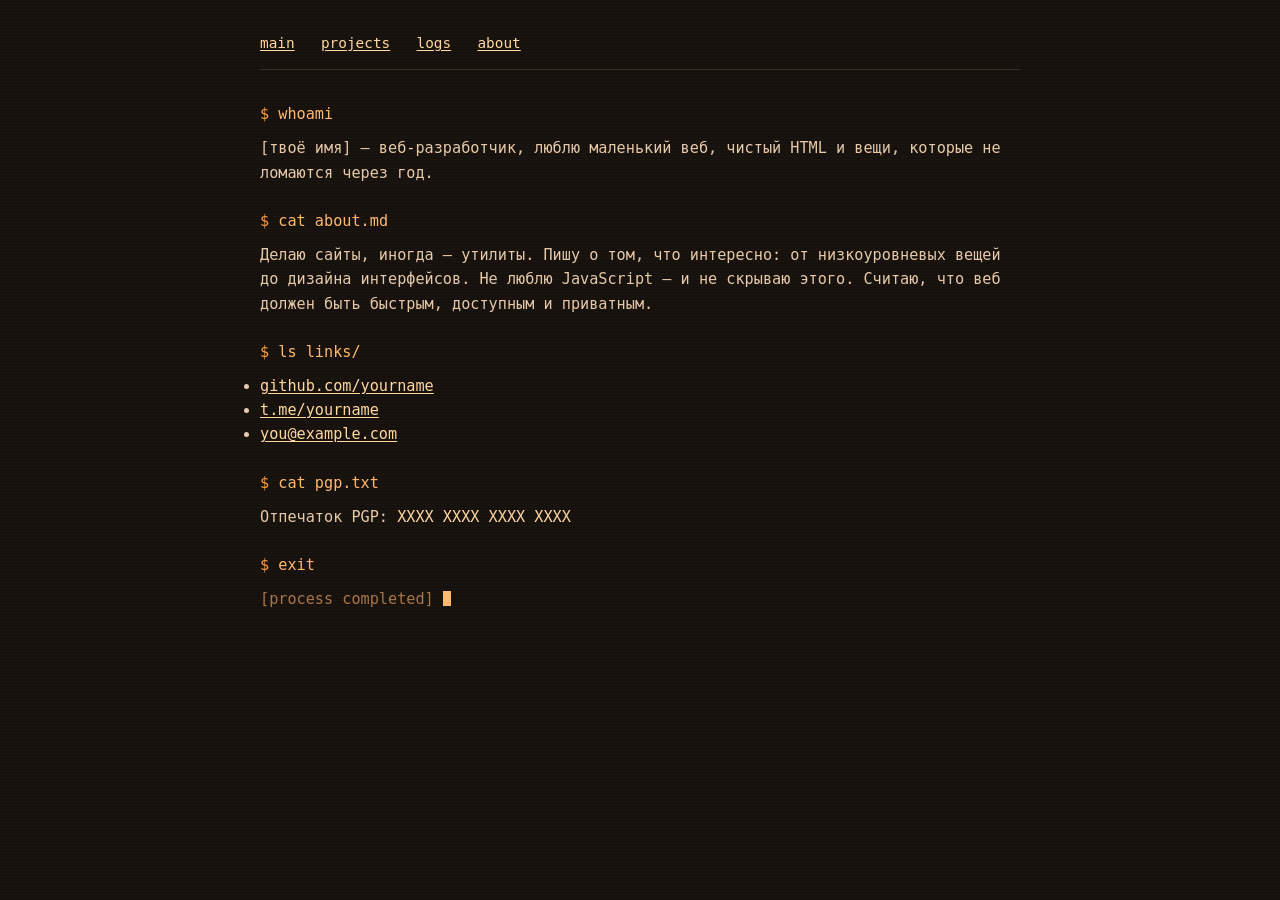
==== about.html @ 71d8f292 "Making example with AI Added logs, projects, about" ====
<!DOCTYPE html>
<html lang="ru">
<head>
  <meta charset="utf-8">
  <meta name="viewport" content="width=device-width, initial-scale=1">
  <title>~/about</title>
  <link rel="stylesheet" href="./res/styles/base.css">
  <link rel="stylesheet" href="./res/styles/about.css">
</head>
<body>
  <div class="container">

    <nav class="site-nav">
      <a href="./index.html">main</a>
      <a href="./projects.html">projects</a>
      <a href="./logs.html">logs</a>
      <a href="./about.html">about</a>
    </nav>

    <main class="terminal">

      <span class="cmd">whoami</span>
      <p class="cmd-out">
        [твоё имя] — веб-разработчик, люблю маленький веб,
        чистый HTML и вещи, которые не ломаются через год.
      </p>

      <span class="cmd">cat about.md</span>
      <p class="cmd-out">
        Делаю сайты, иногда — утилиты. Пишу о том, что интересно:
        от низкоуровневых вещей до дизайна интерфейсов.
        Не люблю JavaScript — и не скрываю этого.
        Считаю, что веб должен быть быстрым, доступным и приватным.
      </p>

      <span class="cmd">ls links/</span>
      <ul class="cmd-out">
        <li><a href="https://github.com/yourname" rel="me noopener">github.com/yourname</a></li>
        <li><a href="https://t.me/yourname" rel="me noopener">t.me/yourname</a></li>
        <li><a href="mailto:you@example.com" rel="me">you@example.com</a></li>
      </ul>

      <span class="cmd">cat pgp.txt</span>
      <p class="cmd-out">
        Отпечаток PGP: <span style="color:#ffd7a0">XXXX XXXX XXXX XXXX</span>
      </p>

      <span class="cmd">exit</span>
      <p class="cmd-out">
        <span class="muted">[process completed]</span>
        <span class="cursor" aria-hidden="true"></span>
      </p>

    </main>

  </div>
</body>
</html>
---- res/styles/base.css ----
:root {
  --max-width: 680px;
  --fg: #1a1a1a;
  --bg: #fdfdfd;
  --link: #0645ad;
  --link-visited: #0b0080;
  --muted: #6a6a6a;
  --border: #e0e0e0;
  --mark: #fff7c2;
  --mono: "JetBrains Mono", "Fira Code", ui-monospace, SFMono-Regular, Menlo, Consolas, monospace;
  --serif: Georgia, "Times New Roman", serif;
}

* { box-sizing: border-box; }

html {
  font-size: 16px;
  line-height: 1.65;
  -webkit-text-size-adjust: 100%;
}

body {
  margin: 0;
  color: var(--fg);
  background: var(--bg);
  font-family: var(--serif);
  text-rendering: optimizeLegibility;
}

.container {
  max-width: var(--max-width);
  margin: 0 auto;
  padding: 2rem 1.25rem 4rem;
  overflow-wrap: break-word;
}

/* ссылки — сердце сайта */
a {
  color: var(--link);
  text-decoration: underline;
  text-underline-offset: 2px;
}
a:visited { color: var(--link-visited); }
a:hover   { background: #eef; }

/* навигация */
.site-nav {
  font-family: var(--mono);
  font-size: 0.9rem;
  padding-bottom: 0.9rem;
  margin-bottom: 2rem;
  border-bottom: 1px solid var(--border);
}
.site-nav a { margin-right: 1.1rem; }

/* типографика */
h1, h2, h3 {
  font-family: var(--mono);
  font-weight: 600;
  line-height: 1.25;
}
h1 { font-size: 1.7rem; margin: 0 0 1rem; }
h2 { font-size: 1.15rem; margin: 2rem 0 0.6rem; }
h3 { font-size: 1rem;   margin: 1.4rem 0 0.4rem; }

hr {
  border: 0;
  border-top: 1px solid var(--border);
  margin: 2rem 0;
}

.muted { color: var(--muted); }
.mono  { font-family: var(--mono); }

footer {
  margin-top: 3rem;
  font-size: 0.85rem;
  color: var(--muted);
  font-family: var(--mono);
}
---- res/styles/about.css ----
/* Терминальная тема. Переопределяем переменные base.css. */
:root {
  --fg: #ffb86c;
  --bg: #16110d;
  --link: #ffd7a0;
  --link-visited: #d79a5f;
  --muted: #a87548;
  --border: #3a2a1e;
  --mark: #4a2a10;
}

body {
  font-family: var(--mono);
  font-size: 0.95rem;
  line-height: 1.6;
  background: var(--bg);
  color: var(--fg);
}

.container {
  max-width: 800px;
  padding-top: 2rem;
}

a {
  color: var(--link);
  text-decoration: underline;
}
a:hover { background: rgba(255, 184, 108, 0.15); }

.site-nav {
  border-color: var(--border);
  color: var(--muted);
}

.terminal p { margin: 0.2rem 0 1rem; }

.cmd {
  display: block;
  color: var(--fg);
  margin: 1.5rem 0 0.6rem;
}
.cmd::before {
  content: "$ ";
  color: #ff9d3f;
  user-select: none;
}

.cmd-out {
  color: #e6c9a8;
  margin: 0 0 1rem;
  padding-left: 0;
}

.cursor {
  display: inline-block;
  width: 0.55em;
  height: 1em;
  background: var(--fg);
  vertical-align: -0.15em;
  animation: blink 1s steps(1) infinite;
}

@keyframes blink {
  50% { opacity: 0; }
}

/* лёгкий «CRT»-налёт */
body::after {
  content: "";
  pointer-events: none;
  position: fixed;
  inset: 0;
  background: repeating-linear-gradient(
    to bottom,
    rgba(255, 255, 255, 0.02) 0px,
    rgba(255, 255, 255, 0.02) 1px,
    transparent 1px,
    transparent 3px
  );
  z-index: 1;
}
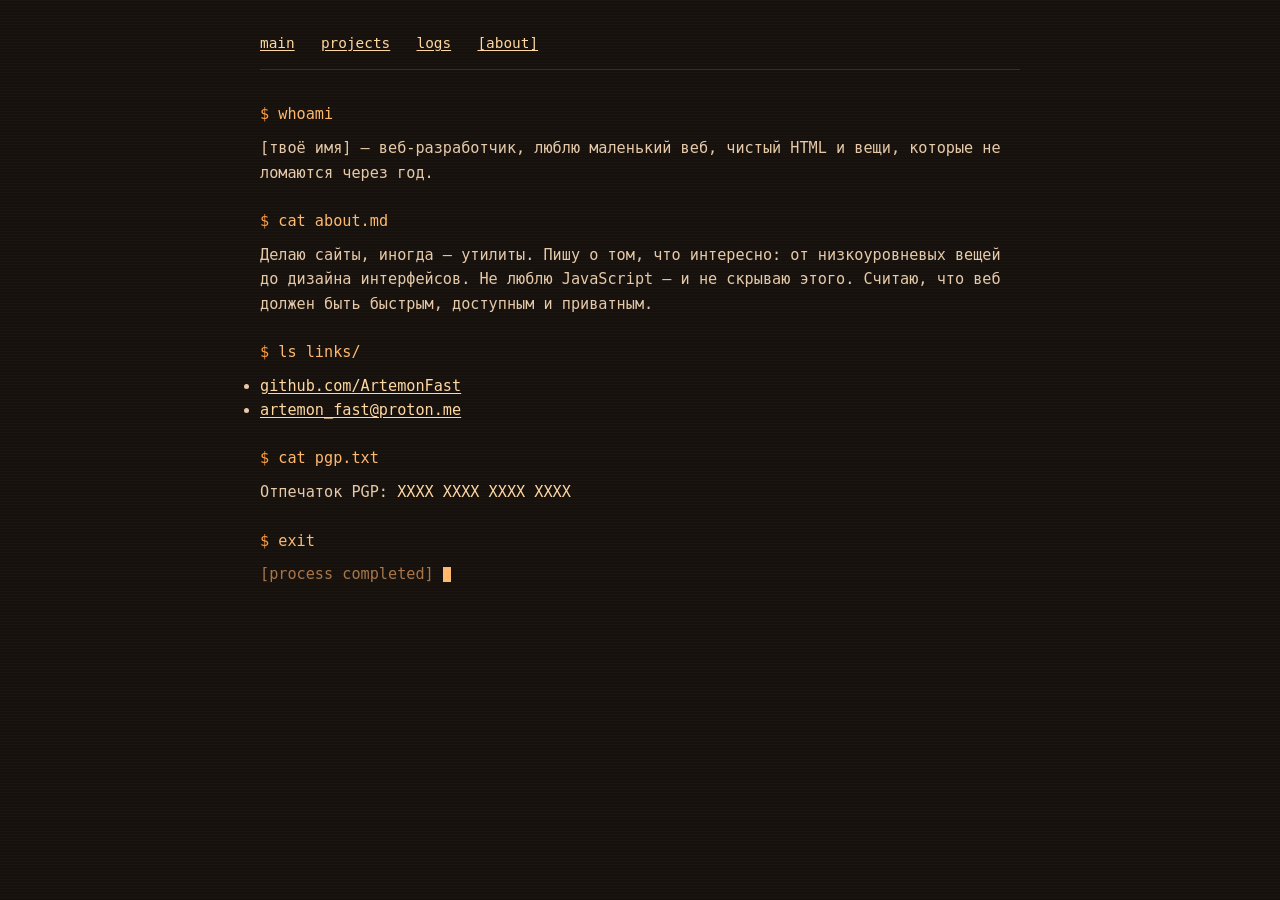
==== commit 72c3c7c3: "Added night theme Redacted information in 'about' and 'main' pages" ====
--- a/about.html
+++ b/about.html
@@ -14,7 +14,7 @@
       <a href="./index.html">main</a>
       <a href="./projects.html">projects</a>
       <a href="./logs.html">logs</a>
-      <a href="./about.html">about</a>
+      <a href="#">[about]</a>
     </nav>
 
     <main class="terminal">
@@ -35,9 +35,8 @@
 
       <span class="cmd">ls links/</span>
       <ul class="cmd-out">
-        <li><a href="https://github.com/yourname" rel="me noopener">github.com/yourname</a></li>
-        <li><a href="https://t.me/yourname" rel="me noopener">t.me/yourname</a></li>
-        <li><a href="mailto:you@example.com" rel="me">you@example.com</a></li>
+        <li><a href="https://github.com/ArtemonFast" rel="me noopener">github.com/ArtemonFast</a></li>
+        <li><a href="mailto:artemon_fast@proton.me" rel="me">artemon_fast@proton.me</a></li>
       </ul>
 
       <span class="cmd">cat pgp.txt</span>
--- a/res/styles/base.css
+++ b/res/styles/base.css
@@ -9,6 +9,18 @@
   --mark: #fff7c2;
   --mono: "JetBrains Mono", "Fira Code", ui-monospace, SFMono-Regular, Menlo, Consolas, monospace;
   --serif: Georgia, "Times New Roman", serif;
+}
+
+@media (prefers-color-scheme: dark) {
+  :root {
+    --fg: #d6d6d6;
+    --bg: #181818;
+    --link: #6fa8ff;
+    --link-visited: #b48cff;
+    --muted: #8a8a8a;
+    --border: #2e2e2e;
+    --mark: #4a3d10;
+  }
 }
 
 * { box-sizing: border-box; }
@@ -40,7 +52,7 @@
   text-decoration: underline;
   text-underline-offset: 2px;
 }
-a:visited { color: var(--link-visited); }
+a:visited { color: var(--link); }
 a:hover   { background: #eef; }
 
 /* навигация */
